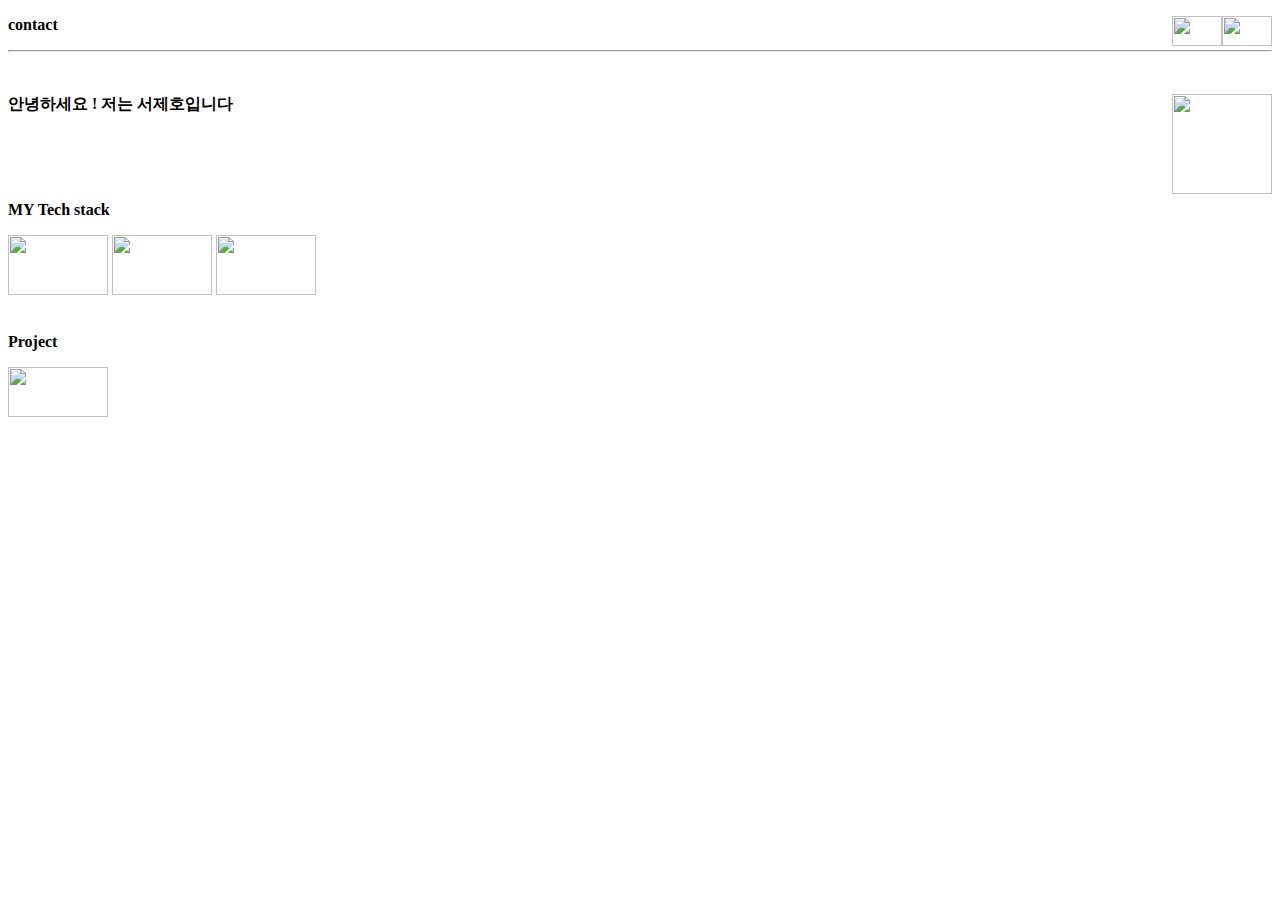
==== basic/semantic.html @ ab6d1939 "Asdfasdf" ====
<!DOCTYPE html>
<html lang="en">
<head>
    <meta charset="UTF-8">
    <meta name="viewport" content="width=device-width, initial-scale=1.0">
    <title>제호의 html</title>
</head>

<body>
    
    <p><strong>contact</strong>

    <a href="https://github.com/lemonticsoul"><img src="https://simpleicons.org/icons/github.svg"width="50" height="30"style="float: right;"></a>
    <a href="https://velog.io/@lemonticsoul/posts"><img src="https://simpleicons.org/icons/velog.svg"width="50" height="30" style="float: right;"></a>
    </p>


    <hr>
    <br>

    <p><img src="https://search.pstatic.net/common/?src=http%3A%2F%2Fblogfiles.naver.net%2FMjAyNDAzMTlfMTE4%2FMDAxNzEwODM0ODMyNDMz.U7qFtkNapT9_mg4Yp83_-ZoZmTP51Vsag8rYRXEmMgsg.MQdZ4Yh3zD2ekkc6-GjMdBfb4QV1YibNEBOMY81fVKAg.PNG%2FGroup.png&type=sc960_832" width="100" height="100" style="float: right;">
    <b>안녕하세요 ! 저는 서제호입니다</b></p>
    


    <br>
    <br>
    <br>
    


    <p><b>MY Tech stack</b></p> 


        <img src="https://simpleicons.org/icons/springboot.svg" width="100" height="60">

        <img src="https://simpleicons.org/icons/springsecurity.svg" width="100" height="60">

        <img src="https://simpleicons.org/icons/python.svg" width="100" height="60">




    <br>
    <br>
   


    <p><b>Project</p>

    <a href="https://mandomando.swygbro.com/"><img src="https://github.com/lemonticsoul/web_advanced/assets/127959482/f465a706-e0d6-433d-b7ac-b3347b9a4588" width="100" height="50"></a>
        




</body>
</html>
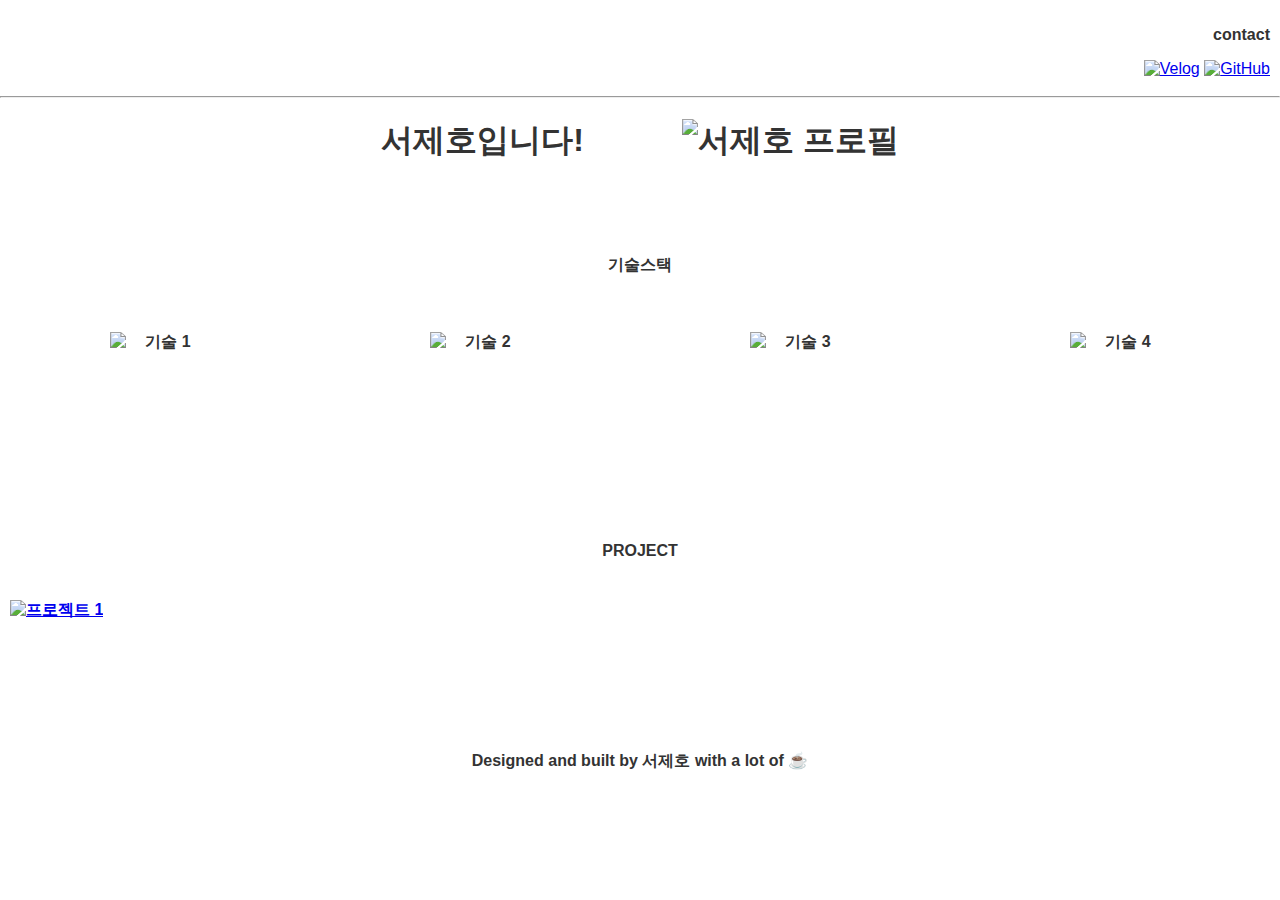
==== commit 026d4b1b: "asdfasdf" ====
--- a/basic/semantic.html
+++ b/basic/semantic.html
@@ -3,25 +3,87 @@
 <head>
     <meta charset="UTF-8">
     <meta name="viewport" content="width=device-width, initial-scale=1.0">
-    <title>제호의 html</title>
+    <title>서제호의 포트폴리오</title>
+    <style>
+        body {
+            font-family: 'Arial', sans-serif;
+            margin: 0;
+            padding: 0;
+            background: #fff;
+            color: #333;
+        }
+        header {
+            text-align: right;
+            padding: 10px ;
+        }
+        .profile {
+            border: 5px solid #555; /* 프로필 사진 주변의 보더를 추가 */
+            border-radius: 50%;
+            display: inline-block;
+            margin: 20px 0; /* 이미지 위아래 간격 */
+        }
+        .tech-stack {
+            display: flex;
+            justify-content: space-around;
+            align-items: center;
+            text-align: center;
+            padding: 40px 0;
+        }
+        .tech-stack img {
+            margin: 0 10px; /* 기술 스택 이미지 간격 */
+        }
+        .projects {
+            margin: 40px 0;
+        }
+        .projects .project {
+            width: calc(33.333% - 20px); /* 3개의 프로젝트를 일렬로 나열 */
+            margin: 0 10px; /* 프로젝트 카드 간격 */
+            display: inline-block;
+            vertical-align: top; /* 프로젝트 카드 정렬 */
+        }
+        footer {
+            text-align: center;
+            padding: 20px 0;
+        }
+        /* 반응형 디자인을 위한 미디어 쿼리가 필요할 수 있음 */
+    </style>
 </head>
-
 <body>
     
-    <p><strong>contact</strong>
+    <header>
+        
+        <div class="social-links">
+            <p><b>contact</b></p>
+            <a href="https://velog.io/@lemonticsoul/posts"><img src="https://simpleicons.org/icons/velog.svg" alt="Velog" width="30"></a>
+            <a href="https://github.com/lemonticsoul"><img src="https://simpleicons.org/icons/github.svg" alt="GitHub" width="30"></a>
+        </div>
+    </header>
 
-    <a href="https://github.com/lemonticsoul"><img src="https://simpleicons.org/icons/github.svg"width="50" height="30"style="float: right;"></a>
-    <a href="https://velog.io/@lemonticsoul/posts"><img src="https://simpleicons.org/icons/velog.svg"width="50" height="30" style="float: right;"></a>
-    </p>
+    <hr>
+
+   
+        <div class="intro" style="text-align: center;">
+        <h1>서제호입니다! &nbsp;&nbsp;&nbsp;&nbsp;&nbsp;&nbsp;&nbsp;&nbsp;&nbsp;&nbsp;<img src="https://search.pstatic.net/common/?src=http%3A%2F%2Fblogfiles.naver.net%2FMjAyNDAzMTlfMTE4%2FMDAxNzEwODM0ODMyNDMz.U7qFtkNapT9_mg4Yp83_-ZoZmTP51Vsag8rYRXEmMgsg.MQdZ4Yh3zD2ekkc6-GjMdBfb4QV1YibNEBOMY81fVKAg.PNG%2FGroup.png&type=a340" alt="서제호 프로필" width=100 ="profile"></h1>
+        
+        </div>
+        
+    <br>
+    <br>
+    <br>
+
+    <p style="text-align: center;"><b>기술스택</p>
+    <section class="tech-stack">
+
+        
+        <img src="https://simpleicons.org/icons/springboot.svg" alt="기술 1" width="100" height="100">
+        <img src="https://simpleicons.org/icons/spring.svg" alt="기술 2" width="100" height="100">
+        <img src="https://simpleicons.org/icons/springsecurity.svg" alt="기술 3" width="100" height="100">
+        <img src="https://simpleicons.org/icons/dbeaver.svg" alt="기술 4" width="100" height="100">
 
 
-    <hr>
-    <br>
 
-    <p><img src="https://search.pstatic.net/common/?src=http%3A%2F%2Fblogfiles.naver.net%2FMjAyNDAzMTlfMTE4%2FMDAxNzEwODM0ODMyNDMz.U7qFtkNapT9_mg4Yp83_-ZoZmTP51Vsag8rYRXEmMgsg.MQdZ4Yh3zD2ekkc6-GjMdBfb4QV1YibNEBOMY81fVKAg.PNG%2FGroup.png&type=sc960_832" width="100" height="100" style="float: right;">
-    <b>안녕하세요 ! 저는 서제호입니다</b></p>
-    
 
+    </section>
 
     <br>
     <br>
@@ -29,30 +91,25 @@
     
 
 
-    <p><b>MY Tech stack</b></p> 
+    <p style="text-align: center;"><b>PROJECT</p>
+    <section class="projects">
+        <div class="project">
+            <a href="https://mandomando.swygbro.com/"><img src="https://github.com/lemonticsoul/web_advanced/assets/127959482/f465a706-e0d6-433d-b7ac-b3347b9a4588" alt="프로젝트 1" width="100%" height="auto">
+            </a>
 
 
-        <img src="https://simpleicons.org/icons/springboot.svg" width="100" height="60">
-
-        <img src="https://simpleicons.org/icons/springsecurity.svg" width="100" height="60">
-
-        <img src="https://simpleicons.org/icons/python.svg" width="100" height="60">
-
-
+        </div>
+        
+    </section>
 
 
     <br>
     <br>
-   
+    <br>
 
-
-    <p><b>Project</p>
-
-    <a href="https://mandomando.swygbro.com/"><img src="https://github.com/lemonticsoul/web_advanced/assets/127959482/f465a706-e0d6-433d-b7ac-b3347b9a4588" width="100" height="50"></a>
-        
-
-
-
+    <footer>
+        <p>Designed and built by 서제호 with a lot of ☕</p>
+    </footer>
 
 </body>
 </html>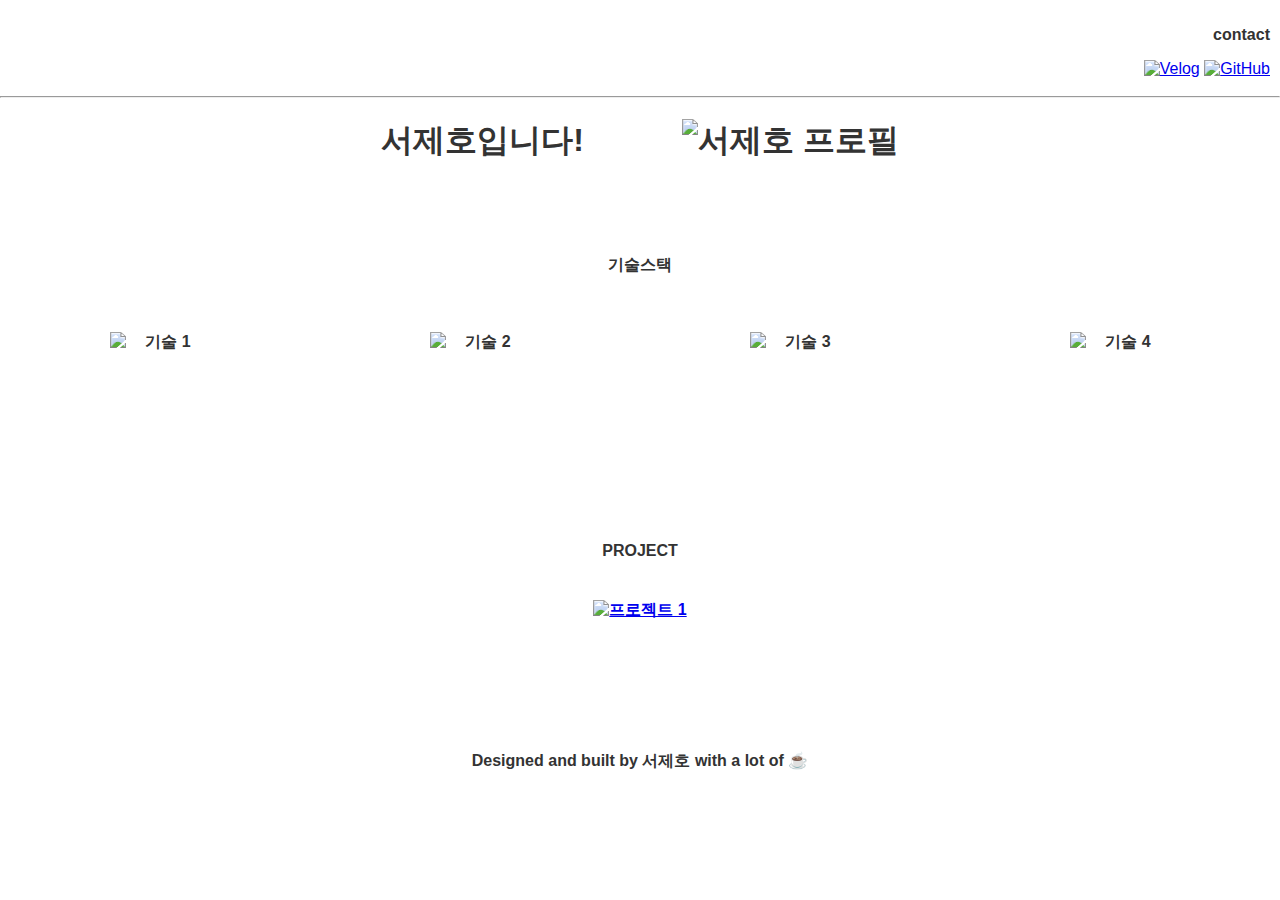
==== commit 529af701: "Asdfasdf" ====
--- a/basic/semantic.html
+++ b/basic/semantic.html
@@ -34,6 +34,7 @@
         }
         .projects {
             margin: 40px 0;
+            text-align: center;
         }
         .projects .project {
             width: calc(33.333% - 20px); /* 3개의 프로젝트를 일렬로 나열 */
@@ -63,7 +64,7 @@
 
    
         <div class="intro" style="text-align: center;">
-        <h1>서제호입니다! &nbsp;&nbsp;&nbsp;&nbsp;&nbsp;&nbsp;&nbsp;&nbsp;&nbsp;&nbsp;<img src="https://search.pstatic.net/common/?src=http%3A%2F%2Fblogfiles.naver.net%2FMjAyNDAzMTlfMTE4%2FMDAxNzEwODM0ODMyNDMz.U7qFtkNapT9_mg4Yp83_-ZoZmTP51Vsag8rYRXEmMgsg.MQdZ4Yh3zD2ekkc6-GjMdBfb4QV1YibNEBOMY81fVKAg.PNG%2FGroup.png&type=a340" alt="서제호 프로필" width=100 ="profile"></h1>
+            <h1>서제호입니다! &nbsp;&nbsp;&nbsp;&nbsp;&nbsp;&nbsp;&nbsp;&nbsp;&nbsp;&nbsp;<img src="https://search.pstatic.net/common/?src=http%3A%2F%2Fblogfiles.naver.net%2FMjAyNDAzMTlfMTE4%2FMDAxNzEwODM0ODMyNDMz.U7qFtkNapT9_mg4Yp83_-ZoZmTP51Vsag8rYRXEmMgsg.MQdZ4Yh3zD2ekkc6-GjMdBfb4QV1YibNEBOMY81fVKAg.PNG%2FGroup.png&type=a340" alt="서제호 프로필" width=100 ="profile"></h1>
         
         </div>
         
@@ -88,7 +89,7 @@
     <br>
     <br>
     <br>
-    
+
 
 
     <p style="text-align: center;"><b>PROJECT</p>
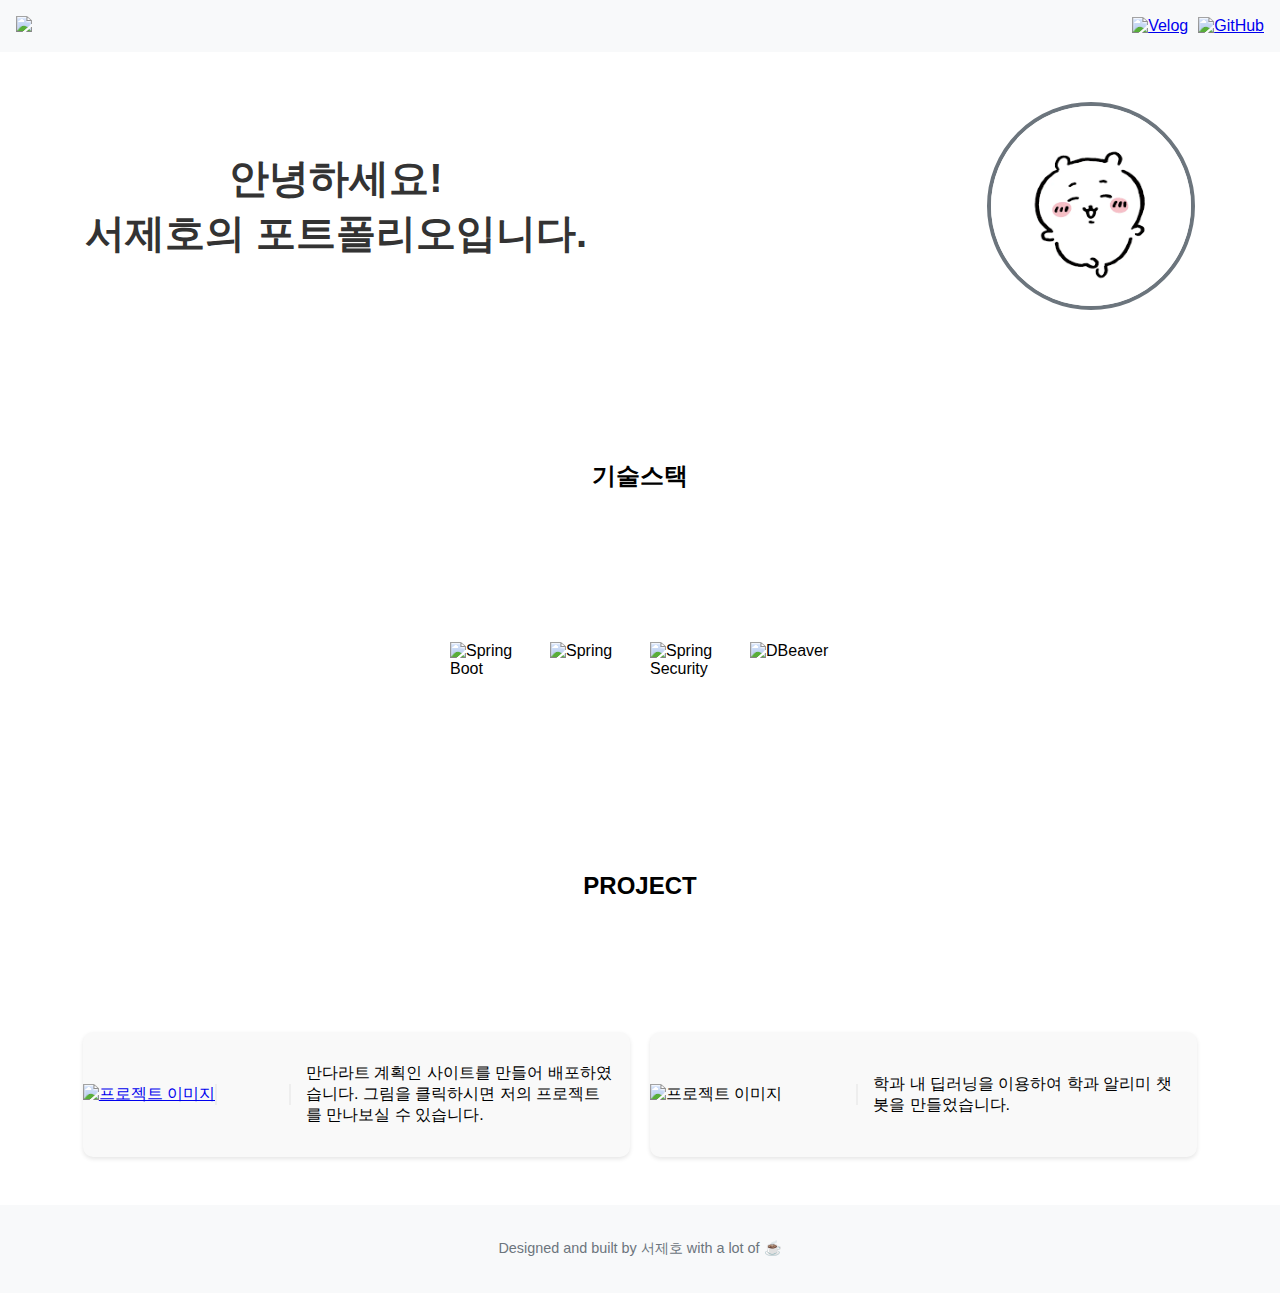
==== commit 83d70658: "asdfasdf" ====
--- a/basic/semantic.html
+++ b/basic/semantic.html
@@ -4,113 +4,59 @@
     <meta charset="UTF-8">
     <meta name="viewport" content="width=device-width, initial-scale=1.0">
     <title>서제호의 포트폴리오</title>
-    <style>
-        body {
-            font-family: 'Arial', sans-serif;
-            margin: 0;
-            padding: 0;
-            background: #fff;
-            color: #333;
-        }
-        header {
-            text-align: right;
-            padding: 10px ;
-        }
-        .profile {
-            border: 5px solid #555; /* 프로필 사진 주변의 보더를 추가 */
-            border-radius: 50%;
-            display: inline-block;
-            margin: 20px 0; /* 이미지 위아래 간격 */
-        }
-        .tech-stack {
-            display: flex;
-            justify-content: space-around;
-            align-items: center;
-            text-align: center;
-            padding: 40px 0;
-        }
-        .tech-stack img {
-            margin: 0 10px; /* 기술 스택 이미지 간격 */
-        }
-        .projects {
-            margin: 40px 0;
-            text-align: center;
-        }
-        .projects .project {
-            width: calc(33.333% - 20px); /* 3개의 프로젝트를 일렬로 나열 */
-            margin: 0 10px; /* 프로젝트 카드 간격 */
-            display: inline-block;
-            vertical-align: top; /* 프로젝트 카드 정렬 */
-        }
-        footer {
-            text-align: center;
-            padding: 20px 0;
-        }
-        /* 반응형 디자인을 위한 미디어 쿼리가 필요할 수 있음 */
-    </style>
+    <link rel="stylesheet" href="styles.css"> <!-- 별도의 CSS 파일 연결 -->
 </head>
 <body>
-    
     <header>
-        
+        <div class="hi">
+            <img src="https://github.com/lemonticsoul/web_advanced/assets/127959482/f412f596-626a-4018-bc91-883ba284e04b">
+        </div>
+        <!-- Social links here -->
         <div class="social-links">
-            <p><b>contact</b></p>
-            <a href="https://velog.io/@lemonticsoul/posts"><img src="https://simpleicons.org/icons/velog.svg" alt="Velog" width="30"></a>
-            <a href="https://github.com/lemonticsoul"><img src="https://simpleicons.org/icons/github.svg" alt="GitHub" width="30"></a>
+            <a href="https://velog.io/@lemonticsoul/posts"><img src="https://simpleicons.org/icons/velog.svg" alt="Velog"></a>
+            <a href="https://github.com/lemonticsoul"><img src="https://simpleicons.org/icons/github.svg" alt="GitHub"></a>
         </div>
     </header>
-
-    <hr>
-
-   
-        <div class="intro" style="text-align: center;">
-            <h1>서제호입니다! &nbsp;&nbsp;&nbsp;&nbsp;&nbsp;&nbsp;&nbsp;&nbsp;&nbsp;&nbsp;<img src="https://search.pstatic.net/common/?src=http%3A%2F%2Fblogfiles.naver.net%2FMjAyNDAzMTlfMTE4%2FMDAxNzEwODM0ODMyNDMz.U7qFtkNapT9_mg4Yp83_-ZoZmTP51Vsag8rYRXEmMgsg.MQdZ4Yh3zD2ekkc6-GjMdBfb4QV1YibNEBOMY81fVKAg.PNG%2FGroup.png&type=a340" alt="서제호 프로필" width=100 ="profile"></h1>
-        
-        </div>
-        
-    <br>
-    <br>
-    <br>
-
-    <p style="text-align: center;"><b>기술스택</p>
-    <section class="tech-stack">
-
-        
-        <img src="https://simpleicons.org/icons/springboot.svg" alt="기술 1" width="100" height="100">
-        <img src="https://simpleicons.org/icons/spring.svg" alt="기술 2" width="100" height="100">
-        <img src="https://simpleicons.org/icons/springsecurity.svg" alt="기술 3" width="100" height="100">
-        <img src="https://simpleicons.org/icons/dbeaver.svg" alt="기술 4" width="100" height="100">
 
 
 
 
+    <div class="intro">
+        <h1>안녕하세요! <br>서제호의 포트폴리오입니다.</h1>
+        <img src="[data-uri]" alt="서제호">
+    </div>
+
+    <h2 class="heading" style="text-align: center; margin-bottom:100px; ">기술스택</h2>
+    <section class="tech-stack">
+        <img src="https://simpleicons.org/icons/springboot.svg" alt="Spring Boot">
+        <img src="https://simpleicons.org/icons/spring.svg" alt="Spring">
+        <img src="https://simpleicons.org/icons/springsecurity.svg" alt="Spring Security">
+        <img src="https://simpleicons.org/icons/dbeaver.svg" alt="DBeaver">
     </section>
 
-    <br>
-    <br>
-    <br>
-
-
-
-    <p style="text-align: center;"><b>PROJECT</p>
+    <h2 class="heading" style="text-align: center; margin-bottom:100px;" >PROJECT</h2>
     <section class="projects">
-        <div class="project">
-            <a href="https://mandomando.swygbro.com/"><img src="https://github.com/lemonticsoul/web_advanced/assets/127959482/f465a706-e0d6-433d-b7ac-b3347b9a4588" alt="프로젝트 1" width="100%" height="auto">
+        <div class="project-card">
+            <a href="https://mandomando.swygbro.com/" class="project-image-link">
+                <img src="https://github.com/lemonticsoul/web_advanced/assets/127959482/38290191-6eff-4fc7-9082-490d7770bbbe" alt="프로젝트 이미지" class="project-image">
             </a>
-
-
+            <div class="project-description">
+                <p>만다라트 계획인 사이트를 만들어 배포하였습니다. 그림을 클릭하시면 저의 프로젝트를 만나보실 수 있습니다.</p>
+            </div>
+        </div>
+        <div class="project-card">
+            <img src="https://search.pstatic.net/common/?src=http%3A%2F%2Fblogfiles.naver.net%2FMjAyMzEyMDVfMzEg%2FMDAxNzAxNzMyMzkwODY0.QFEj8eUEgAwHKhg-Q06JH5Ys66ig2LBVDeBJ_fFdFjMg.DpJt0IKvt_g-jAFpz03lNSW2QfkeE-9RCzuOOngKnR4g.PNG.care6060%2F20231205_082617.png&type=a340" alt="프로젝트 이미지" class="project-image">
+            <div class="project-description">
+                <p>학과 내 딥러닝을 이용하여 학과 알리미 챗봇을 만들었습니다.</p>
+            </div>
         </div>
         
     </section>
 
 
-    <br>
-    <br>
-    <br>
 
     <footer>
         <p>Designed and built by 서제호 with a lot of ☕</p>
     </footer>
-
 </body>
-</html>+</html>
--- a/basic/styles.css
+++ b/basic/styles.css
@@ -0,0 +1,127 @@
+body, html {
+    width: 100%;
+    height: 100%;
+    margin: 0;
+    padding: 0;
+    font-family: 'Arial', sans-serif;
+    background-color: #ffffff;
+}
+
+/* Header Styles */
+header {
+    display: flex;
+    justify-content: space-between;
+    align-items: center;
+    padding: 1em;
+    background-color: #f8f9fa;
+}
+
+/* Social Links Styles */
+.social-links {
+    display: flex;
+    gap: 10px;
+}
+
+.social-links img {
+    width: 30px;
+    height: 30px;
+}
+
+/* Intro Styles */
+.intro {
+    display: flex;
+    justify-content: center;
+    align-items: center;
+    text-align: center;
+    padding: 50px 20px;
+    margin-bottom:100px;
+}
+
+.intro h1 {
+    font-size: 2.5em;
+    color: #333;
+    margin-right: 400px; /* Increase space between the text and the image */
+}
+
+.intro img {
+    width: 200px; /* Adjust the image size if necessary */
+    border: 4px solid #6c757d;
+    border-radius: 50%;
+    /* margin-left can be used instead of margin-right on the h1 tag if preferred */
+}
+
+/* Tech Stack Styles */
+.tech-stack {
+    display: flex;
+    justify-content: center;
+    flex-wrap: wrap;
+    gap: 20px;
+    padding: 50px 0;
+    margin-bottom:100px;
+}
+
+.tech-stack img {
+    width: 80px; /* Adjust icon sizes if necessary */
+    height: 80px;
+}
+
+.projects {
+    display: flex;
+    flex-direction: row; /* 카드를 가로로 나열 */
+    flex-wrap: wrap;
+    gap: 20px;
+    justify-content: center;
+    padding: 2em;
+  }
+  
+  .project-card {
+    display: flex;
+    flex-direction: row; /* 이미지와 텍스트를 가로로 나열 */
+    align-items: center; /* 가로축 중앙 정렬 */
+    background-color: #f9f9f9; /* 카드 배경 */
+    border-radius: 10px;
+    box-shadow: 0 2px 4px rgba(0, 0, 0, 0.1);
+    width: 45%; /* 카드 너비 줄임 */
+    margin-bottom: 1rem;
+  }
+  
+  .project-image-link,
+  .project-image {
+    width: 40%; /* 이미지 너비 줄임 */
+    border-right: 2px solid #eee; /* 이미지와 텍스트 사이에 선을 추가 */
+  }
+  
+  .project-description {
+    width: 60%; /* 텍스트 영역 너비 줄임 */
+    padding: 15px;
+    text-align: left; /* 텍스트 왼쪽 정렬 */
+  }
+  
+  /* 반응형 디자인 */
+  @media (max-width: 768px) {
+    .projects {
+      flex-direction: column;
+    }
+  
+    .project-card {
+      flex-direction: column; /* 모바일에서는 세로 정렬 */
+      width: 100%; /* 모바일에서는 카드가 전체 너비를 차지하도록 */
+    }
+  
+    .project-image-link,
+    .project-image {
+      width: 100%; /* 모바일에서 이미지 전체 너비 */
+      border-right: none; /* 모바일에서 이미지와 텍스트 사이의 선을 제거 */
+    }
+  
+    .project-description {
+      width: 100%; /* 모바일에서 텍스트 영역 전체 너비 */
+    }
+  }
+footer {
+    text-align: center;
+    padding: 20px 0;
+    background-color: #f8f9fa;
+    color: #6c757d;
+    font-size: 0.9em;
+}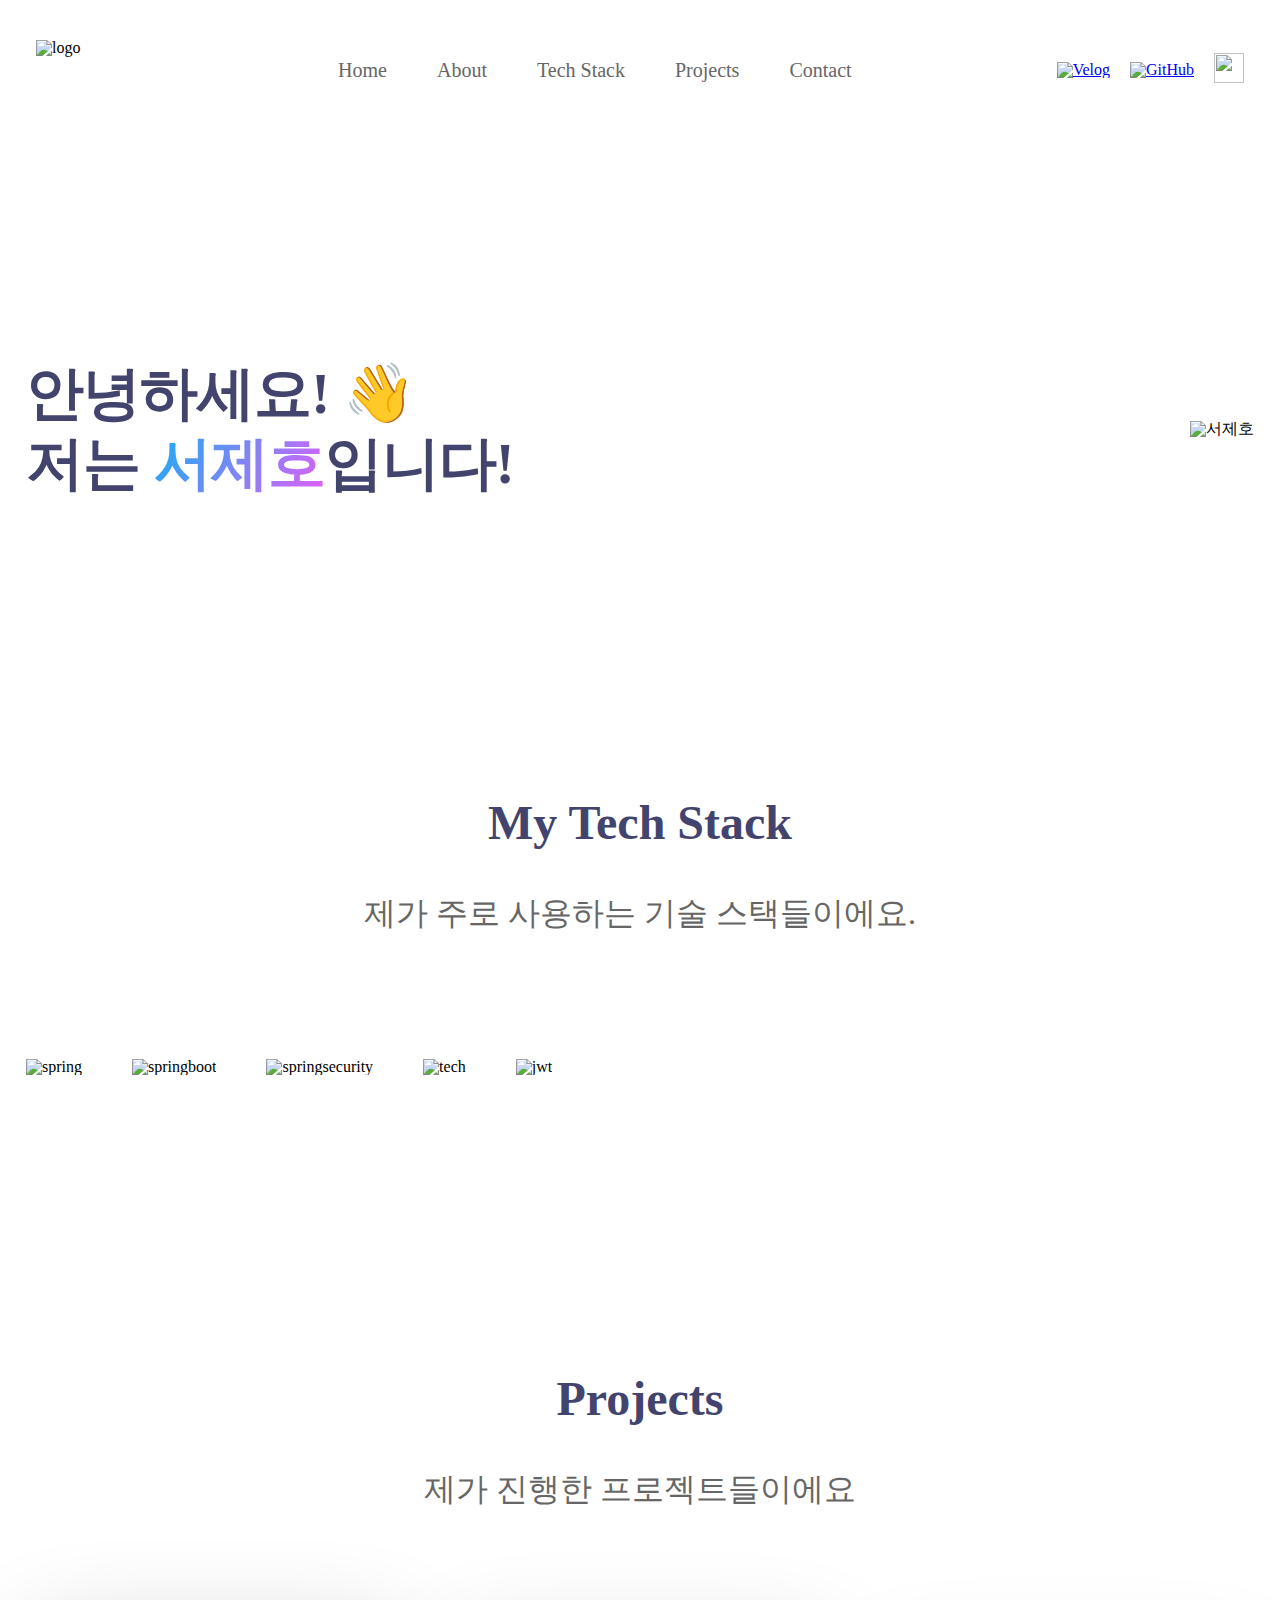
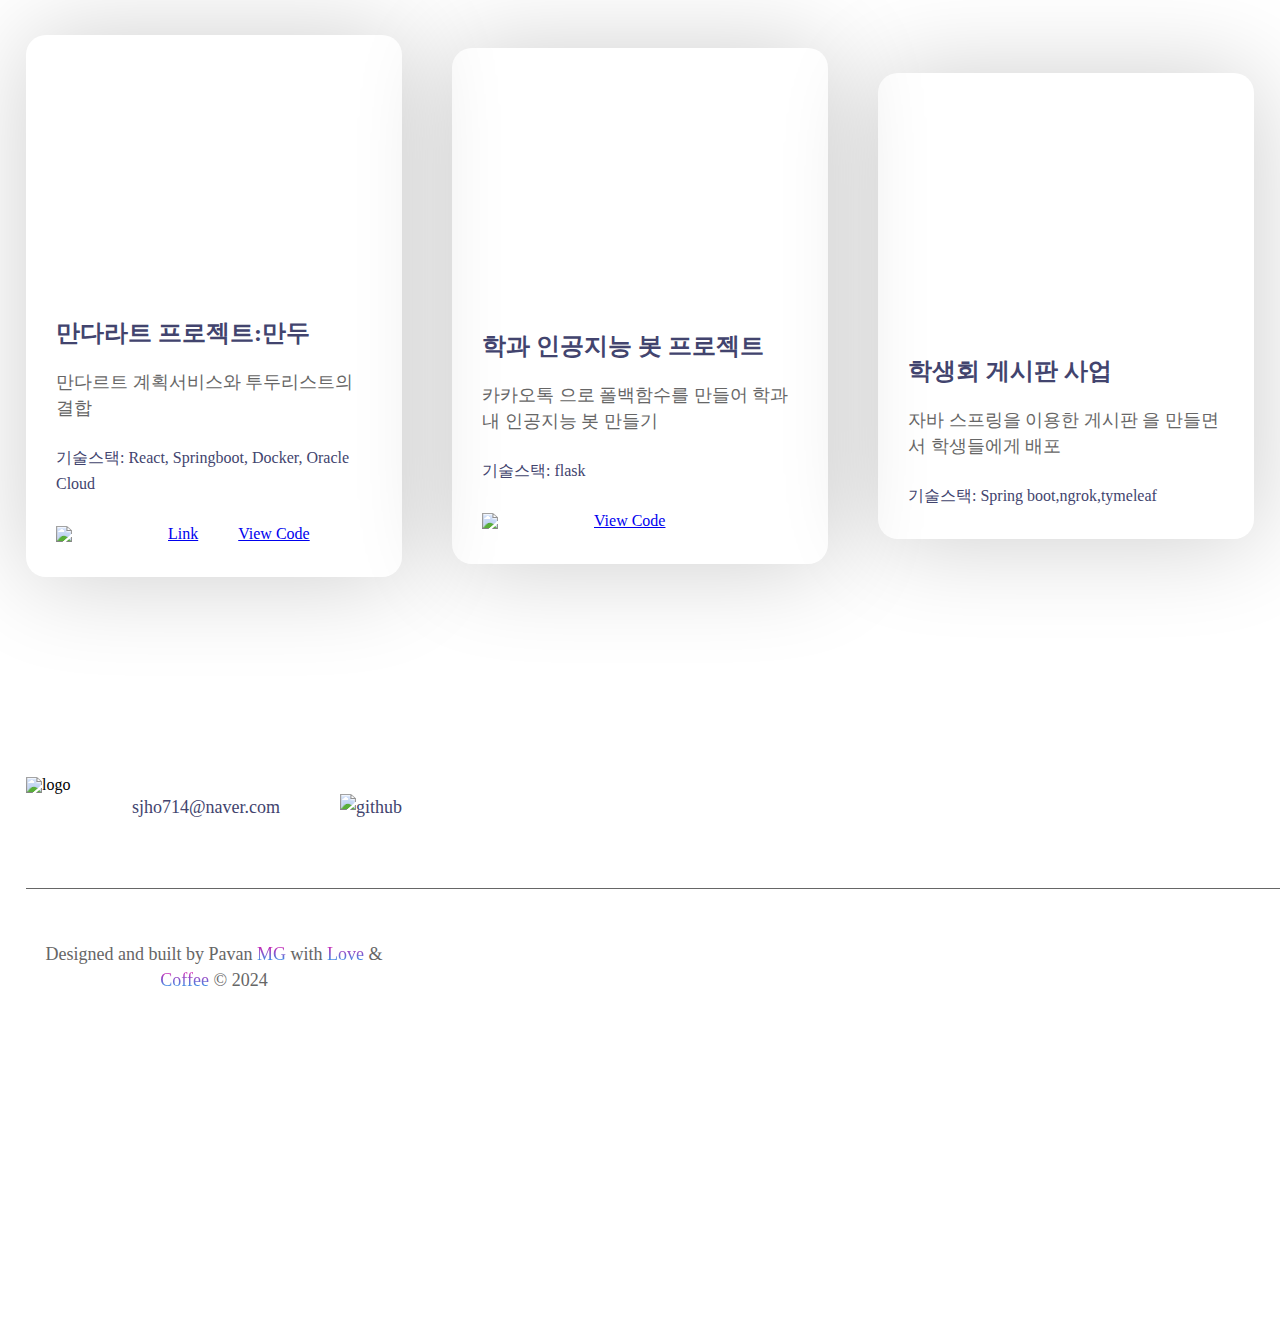
==== commit 5d0022ce: "Asdfasdf" ====
--- a/basic/semantic.html
+++ b/basic/semantic.html
@@ -4,59 +4,151 @@
     <meta charset="UTF-8">
     <meta name="viewport" content="width=device-width, initial-scale=1.0">
     <title>서제호의 포트폴리오</title>
-    <link rel="stylesheet" href="styles.css"> <!-- 별도의 CSS 파일 연결 -->
+    <link rel="stylesheet" href="./reset.css">
+    <link rel="stylesheet" href="./style.css"> <!-- 별도의 CSS 파일 연결 -->
 </head>
 <body>
-    <header>
-        <div class="hi">
-            <img src="https://github.com/lemonticsoul/web_advanced/assets/127959482/f412f596-626a-4018-bc91-883ba284e04b">
-        </div>
+    <nav class="top-nav">
+        <img class="top-logo" src="https://github.com/lemonticsoul/web_advanced/assets/127959482/f634e24f-2015-49e5-bde3-a41b82027576" alt="logo"/>
+        <ul class="nav-items">
+            <li>Home</li>
+            <li>About</li>
+            <li>Tech Stack</li>
+            <li>Projects</li>
+            <li>Contact</li>
+        </ul>
+    
+    
         <!-- Social links here -->
-        <div class="social-links">
+        <div class="top-sns">
             <a href="https://velog.io/@lemonticsoul/posts"><img src="https://simpleicons.org/icons/velog.svg" alt="Velog"></a>
             <a href="https://github.com/lemonticsoul"><img src="https://simpleicons.org/icons/github.svg" alt="GitHub"></a>
+            <a href="https://www.instagram.com/library___ho/"><img src="https://simpleicons.org/icons/instagram.svg"></a>
         </div>
-    </header>
+    </nav>
 
 
 
+    <header>
+        <h1>안녕하세요! 👋<br>저는 <span>서제호</span>입니다!</h1>
+        <img src="https://github.com/lemonticsoul/web_advanced/assets/127959482/f5089856-7541-4405-bca6-3be402ed7671" alt="서제호">
+    </header>
 
-    <div class="intro">
-        <h1>안녕하세요! <br>서제호의 포트폴리오입니다.</h1>
-        <img src="[data-uri]" alt="서제호">
-    </div>
+   
 
-    <h2 class="heading" style="text-align: center; margin-bottom:100px; ">기술스택</h2>
-    <section class="tech-stack">
-        <img src="https://simpleicons.org/icons/springboot.svg" alt="Spring Boot">
-        <img src="https://simpleicons.org/icons/spring.svg" alt="Spring">
-        <img src="https://simpleicons.org/icons/springsecurity.svg" alt="Spring Security">
-        <img src="https://simpleicons.org/icons/dbeaver.svg" alt="DBeaver">
-    </section>
+    
+    <section id="tech-stack">
+        <div class="section-text">
+          <h2>My Tech Stack</h2>
+          <p>제가 주로 사용하는 기술 스택들이에요.</p>
+        </div>
+        <ul class="tech-stacks">
+          <li>
+            <img src="https://simpleicons.org/icons/spring.svg" alt="spring" />
+          </li>
+          <li>
+            <img src="https://simpleicons.org/icons/springboot.svg" alt="springboot" />
+          </li>
+          <li>
+            <img src="https://simpleicons.org/icons/springsecurity.svg" alt="springsecurity" />
+          </li>
+          <li>
+            <img src="https://simpleicons.org/icons/amazonaws.svg" alt="tech" />
+          </li>
+          <li>
+            <img src="https://simpleicons.org/icons/jsonwebtokens.svg" alt="jwt" />
+          </li>
+          
+          
+        </ul>
+      </section>
 
-    <h2 class="heading" style="text-align: center; margin-bottom:100px;" >PROJECT</h2>
-    <section class="projects">
-        <div class="project-card">
-            <a href="https://mandomando.swygbro.com/" class="project-image-link">
-                <img src="https://github.com/lemonticsoul/web_advanced/assets/127959482/38290191-6eff-4fc7-9082-490d7770bbbe" alt="프로젝트 이미지" class="project-image">
-            </a>
-            <div class="project-description">
-                <p>만다라트 계획인 사이트를 만들어 배포하였습니다. 그림을 클릭하시면 저의 프로젝트를 만나보실 수 있습니다.</p>
+   
+    <section id="project-section">
+        <div class="section-text">
+          <h2>Projects</h2>
+          <p>제가 진행한 프로젝트들이에요</p>
+        </div>
+        <div class="project-items">
+          <!-- 프로젝트 1-->
+          <article class="project-item">
+            <div class="project-thumbnail"></div>
+            <div class="project-content">
+              <h4>만다라트 프로젝트:만두</h4>
+              <p class="project-desc">만다르트 계획서비스와 투두리스트의 결합 </p>
+              <div class="project-tech-stack">기술스택: React, Springboot, Docker, Oracle Cloud</div>
+    
+              <div class="project-link">
+                <a href="https://mandomando.swygbro.com/">
+                  <img src="https://github.com/lemonticsoul/web_advanced/assets/127959482/f465a706-e0d6-433d-b7ac-b3347b9a4588">
+                  <div>Link</div>
+                </a>
+                <a href="https://github.com/swyp-3th-8team/backend">
+                
+                  <div>View Code</div>
+                </a>
+              </div>
             </div>
-        </div>
-        <div class="project-card">
-            <img src="https://search.pstatic.net/common/?src=http%3A%2F%2Fblogfiles.naver.net%2FMjAyMzEyMDVfMzEg%2FMDAxNzAxNzMyMzkwODY0.QFEj8eUEgAwHKhg-Q06JH5Ys66ig2LBVDeBJ_fFdFjMg.DpJt0IKvt_g-jAFpz03lNSW2QfkeE-9RCzuOOngKnR4g.PNG.care6060%2F20231205_082617.png&type=a340" alt="프로젝트 이미지" class="project-image">
-            <div class="project-description">
-                <p>학과 내 딥러닝을 이용하여 학과 알리미 챗봇을 만들었습니다.</p>
+          </article>
+          <!-- 프로젝트 2 -->
+          <article class="project-item">
+            <div class="project-thumbnail"></div>
+            <div class="project-content">
+              <h4>학과 인공지능 봇 프로젝트</h4>
+              <p class="project-desc">카카오톡 으로 폴백함수를 만들어 학과내 인공지능 봇 만들기</p>
+              <div class="project-tech-stack">기술스택: flask </div>
+              <!-- 바로가기 링크 -->
+              <div class="project-link">
+                
+                <a href="https://github.com/lemonticsoul/botbot">
+                  <img src="https://search.pstatic.net/common/?src=http%3A%2F%2Fblogfiles.naver.net%2FMjAyMzAyMjNfMTA3%2FMDAxNjc3MTM0NzI3NTQ3.YClhnv5MmJ5rswUoPmDhebCnqxei6tiuRDbftbszt2Mg.3RCjJUw-NtG_4FirnT-mO79rVgCbAJtw6aGKuzt7ix4g.PNG.ehdcjf1004%2Fimage.png&type=a340">
+                  <div>View Code</div>
+                </a>
+              </div>
             </div>
-        </div>
-        
-    </section>
-
+          </article>
+          <!-- 프로젝트 3 -->
+          <article class="project-item">
+            <div class="project-thumbnail"></div>
+            <div class="project-content">
+              <h4>학생회 게시판 사업</h4>
+              <p class="project-desc">자바 스프링을 이용한 게시판 을 만들면서 학생들에게 배포</p>
+              <div class="project-tech-stack">기술스택: Spring boot,ngrok,tymeleaf</div>
+              <!-- 바로가기 링크 -->
+            </div>
+          </article>
+    
+    
+    
+          
 
 
     <footer>
-        <p>Designed and built by 서제호 with a lot of ☕</p>
-    </footer>
+        <div class="footer-upper">
+          <!-- 로고 -->
+          <img class="footer-logo" src="https://github.com/lemonticsoul/web_advanced/assets/127959482/f634e24f-2015-49e5-bde3-a41b82027576" alt="logo" />
+          <!-- 이메일/연락처/SNS -->
+          <div class="footer-content">
+            <div class="footer-contact">
+              
+              <a href="mailto:cookie00421@gmail.com">sjho714@naver.com</a>
+              <div class="footer-links">
+                <a href="https://github.com/lemonticsoul" target="_blank">
+                  <img style="width:40px;" src="https://simpleicons.org/icons/github.svg" alt="github" />
+                </a>
+               
+              </div>
+            </div>
+          </div>
+        </div>
+        <!-- 가로 선 -->
+        <div class="hr"></div>
+        <div class="madeby">
+          Designed and built by Pavan <span>MG</span>
+          with <span>Love</span> & <span>Coffee</span>
+          &copy; 2024
+        </div>
+      </footer>
+    </body>
 </body>
 </html>
--- a/basic/style.css
+++ b/basic/style.css
@@ -0,0 +1,247 @@
+body {
+  
+  max-width: 1228px;
+  margin: 0 auto;
+  padding: 0 20px;
+}
+
+.top-nav {
+  padding: 40px 10px;
+
+  display: flex;
+  justify-content: space-between;
+  flex-wrap: wrap;
+}
+
+.top-logo {
+  width: 97px;
+  height: 59px;
+}
+
+.nav-items {
+  /* 정렬 */
+  display: flex;
+  justify-content:space-between; /* 가로 가운데 정렬 */
+  align-items: center; /* 세로 가운데 정렬 */
+  /* flex-item 사이의 간격 */
+  gap: 50px;
+}
+
+.nav-items li {
+  /* 상단 메뉴 글자에 대한 스타일 */
+  color: #666;
+  font-size: 20px;
+  font-weight: 500;
+  line-height: 26px; /* 130% */
+}
+
+.top-sns {
+  display: flex;
+  gap: 20px;
+  align-items: center;
+}
+.top-sns img {
+  width: 30px;
+  height: 30px;
+}
+
+/* ------- 헤더 -----  */
+
+header {
+  padding-top: 220px;
+  padding-bottom: 300px;
+
+  display: flex;
+  justify-content: space-between;
+  align-items: center;
+}
+
+header h1 {
+  color: #42446e;
+  font-size: 58px;
+  font-style: normal;
+  font-weight: 700;
+  line-height: 70px; /* 120.69% */
+  letter-spacing: -1px;
+}
+header h1 span {
+  /* 글씨에 그라데이션 주는 효과 */
+  background: linear-gradient(120deg, #13b0f5 -2.06%, #e35ef7 100%);
+  background-clip: text;
+  color: transparent; /* 글자 색을 투명하게 */
+}
+
+/* ------- 기술 스택 섹션 ----- */
+
+.section-text {
+  padding-bottom: 130px;
+}
+.section-text h2 {
+  color: #42446e;
+  text-align: center;
+  font-size: 48px;
+  font-weight: 700;
+  padding-bottom: 50px;
+}
+.section-text p {
+  color: #666;
+  text-align: center;
+  font-size: 32px;
+  font-style: normal;
+  font-weight: 400;
+}
+
+.tech-stacks {
+  display: flex;
+  gap: 50px;
+  flex-wrap: wrap;
+}
+.tech-stacks img {
+  width:200px;
+  
+
+}
+.tech-stacks li {
+  text-align: center;
+}
+
+#tech-stack {
+  padding-bottom: 300px;
+}
+/* ------- 프로젝트 섹션 ----- */
+#project-section {
+  padding-bottom: 300px;
+}
+.project-items {
+  display: grid;
+  align-items: center;
+  grid-template-columns: repeat(3, 1fr);
+  gap: 50px;
+}
+
+.project-link img{
+  width:100px;
+}
+.project-item {
+  box-shadow: 2px 2px 100px 0px rgba(0, 0, 0, 0.2);
+  border-radius: 20px;
+}
+.project-thumbnail {
+  width: 100%;
+  height: 256px;
+  /* 위쪽 둥글게 둥글게 */
+  border-top-left-radius: 10px;
+  border-top-right-radius: 10px;
+  /* 배경 이미지 가운데 정렬, 가득차게 */
+  background-image: url("https://source.unsplash.com/random/400×400");
+  background-position: center;
+  background-size: cover;
+}
+.project-content {
+  padding: 30px;
+  /* 세로 간격(gap)을 일정하게 주기 위해 flex 적용 */
+  display: flex;
+  flex-direction: column;
+  gap: 24px;
+}
+.project-content h4 {
+  color: #42446e;
+  font-size: 24px;
+  font-weight: 700;
+}
+.project-link {
+  display: flex;
+  align-items: center;
+  gap: 40px;
+}
+.project-link a {
+  display: flex;
+  gap: 12px;
+  align-items: center;
+
+  font-size: 16px;
+  font-weight: 400;
+  line-height: 26px;
+  text-decoration-line: underline;
+}
+
+.project-desc {
+  color: #666;
+  font-size: 18px;
+  font-style: normal;
+  font-weight: 300;
+  line-height: 26px; /* 144.444% */
+}
+
+.project-tech-stack {
+  color: #42446e;
+  font-size: 16px;
+  font-style: normal;
+  font-weight: 400;
+  line-height: 26px; /* 162.5% */
+}
+
+/* ---- footer ---- */
+footer {
+  margin-top:150px;
+  display: flex;
+  
+  flex-direction: column;
+  
+  gap: 52px;
+  padding-bottom: 50px;
+}
+
+.footer-content {
+  display: flex;
+
+  justify-content: space-between;
+}
+.footer-upper {
+  display: flex;
+  justify-content: space-between;
+}
+
+.footer-logo {
+  width: 97px;
+  height: 59px;
+}
+
+.footer-contact {
+  display: flex;
+  gap: 60px;
+  align-items: center;
+  /* 텍스트 스타일 */
+  color: #42446e;
+  font-size: 18px;
+  font-weight: 400;
+  line-height: 26px;
+}
+.footer-contact a {
+  /* 기본속성으로 적용되어 있는 언더라인 제거 */
+  color: #42446e;
+  text-decoration: none;
+}
+footer .footer-links {
+  display: flex;
+  gap: 20px;
+}
+
+.hr {
+  width: 500%;
+  border-bottom: solid 1px #666;
+}
+
+.madeby {
+  color: #666;
+  text-align: center;
+  font-size: 18px;
+  font-style: normal;
+  font-weight: 400;
+  line-height: 26px; /* 144.444% */
+}
+.madeby span {
+  background: linear-gradient(0deg, #13b0f5 -2.06%, #e70faa 100%);
+  background-clip: text;
+  color: transparent; /* 글자 색을 투명하게 */
+}